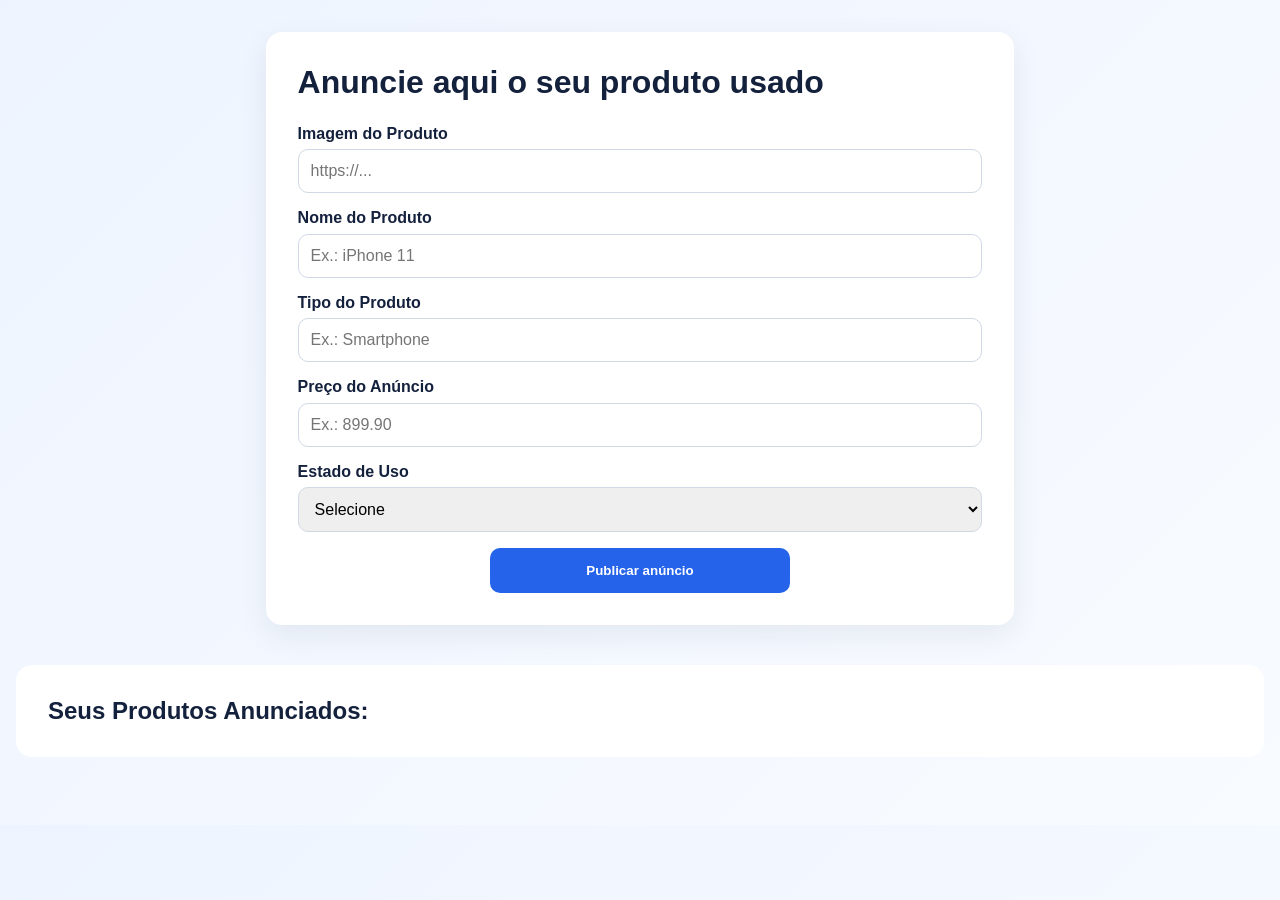
==== admin.html @ a4ddb212 "adicionando pagina de admin e nav para navegação" ====
<!DOCTYPE html>
<html lang="pt-BR">
<head>
    <meta charset="UTF-8">
    <meta name="viewport" content="width=device-width, initial-scale=1.0">
    <title>Marketplace de Eletrônicos Usados</title>
    <link rel="stylesheet" href="css/style.css">
    <script src="js/app.js" defer type="module"></script>
</head>
<body>
    <main id="app">
        <!--os elementos serão gerados aqui dinamicamente pelo javascript--->
        <div class="container-form">
            <h1>Anuncie aqui o seu produto usado</h1>
            <form id="formAnuncio" class="formulario" action="POST">
                <label class="campo">
                    <span>Imagem do Produto</span>
                    <input type="url" name="imagem" placeholder="https://..." required>
                </label>
                <label class="campo">
                    <span>Nome do Produto</span>
                    <input type="text" name="nome" placeholder="Ex.: iPhone 11" required>
                </label>

                <label class="campo">
                    <span>Tipo do Produto</span>
                    <input type="text" name="tipo" placeholder="Ex.: Smartphone" required>
                </label>

                <label class="campo">
                    <span>Preço do Anúncio</span>
                    <input type="number" name="preco" step="0.01" min="0" placeholder="Ex.: 899.90" required>
                </label>


                <label class="campo">
                    <span>Estado de Uso</span>
                    <select name="estado" required>
                        <option value="">Selecione</option>
                        <option value="Novo">Novo</option>
                        <option value="Seminovo">Seminovo</option>
                        <option value="Usado">Usado</option>
                        <option value="Com defeitos">Com defeitos</option>
                    </select>
                </label>

                <div id="container-button">
                    <button type="submit" class="botao-submit">Publicar anúncio</button>
                </div>
            </form>
        </div>
        <div class="produtos-anunciados">

            <h2>Seus Produtos Anunciados:</h2>

            <div class="template-produto">
 <!---os cards dos produtos serão exibidos aqui dinamicamente pelo javascript-->
                </div>
            </div>
    </main>
</body>
</html>
---- css/style.css ----
* {
    box-sizing: border-box;
    padding: 0;
    margin: 0;
}

body {
    font-family: Arial, sans-serif;
    background: linear-gradient(135deg, #eef4ff, #f8fbff);
    color: #14213d;
}

main {
    width: 100%;;
    padding: 2rem 1rem 3rem;
    display: flex;
    justify-content: center;
    align-items: center;
    flex-direction: column;
    gap: 40px;
}

.container-form {
    background: white;
    padding: 2rem;
    border-radius: 16px;
    box-shadow: 0 10px 30px rgba(20, 33, 61, 0.08);
    width: 60%;
    justify-content: center;
}

h1 {
    margin-bottom: 1.5rem;
}

.formulario {
    display: grid;
    gap: 1rem;
}

.campo {
    display: flex;
    flex-direction: column;
    gap: 0.4rem;
    font-weight: 600;
}

.campo input,
.campo select {
    padding: 0.75rem;
    border: 1px solid #d0d9e6;
    border-radius: 10px;
    font-size: 1rem;
}
#container-button {
    display: flex;
    width: 100%;
    justify-content: center;
}
.botao-submit {
    border-radius: 10px;
    border: none;
    background: #2563eb;
    color: white;
    width: 300px;
    padding: 15px;
    cursor: pointer;
    font-weight: 700;
    transition: transform .2s;
}
.botao-submit:hover {
    transform: scale(1.1);
}
h2 {
    text-align: center;
    margin-bottom: 20px;
    display: flex;
    gap: 30px;
    background: white;
    padding: 2rem;
    border-radius: 16px;
}

.produtos-anunciados {
    display: flex;
    justify-content: center;
    flex-direction: column;
    width: 100%;
}
.template-produto {
   display: flex;
   flex-wrap: wrap;
   gap: 20px;
   width: 100%;
   justify-content: center;
}

.card-produto {
    background: white;
    padding: 2rem;
    border-radius: 16px;
    box-shadow: 0 10px 30px rgba(20, 33, 61, 0.08);
    max-width: 320px;
    width: 100%;
    display: flex;
    justify-content: center;
    flex-direction: column;
    gap: 10px;
}

.img-card {
    border-radius: 10px;
}

.layout-botoes {
    display: flex;
    gap: 20px;
    width: 100%;
    justify-content: center;
}
.style-button {
    border-radius: 10px;
    border: none;
    background: #2563eb;
    color: white;
    padding: 5px;
    cursor: pointer;
    font-weight: 700;
    width: 150px;
    height: 45px;
    transition: transform .2s;
}

.style-button:hover {
    transform: scale(1.1);
}

.template-produto-cliente {
   display: flex;
   flex-wrap: wrap;
   gap: 20px;
   width: 100%;
   justify-content: center;
}

header {
    display: flex;
    width: 100%;
    justify-content: center;
    align-items: center;
    margin-top: 15px;
}

nav {
    display: flex;
    justify-content: center;
    align-items: center;
    text-decoration: none;
}

ul {
    display: flex;
    gap: 30px;
    background: white;
    padding: 2rem;
    border-radius: 16px;
}

li {
    text-decoration: none;
    list-style-type: none;
    background-color: #eff6ff;
    border-radius: 10px;
    padding: 20px;
    transition: transform .2s;
}

li:hover {
     box-shadow: 0 10px 30px rgba(62, 119, 241, 0.08);
     transform: scale(1.1);
}

a {
    text-decoration: none;
    color: #2563eb;
    font-family: Arial, Helvetica, sans-serif;
}
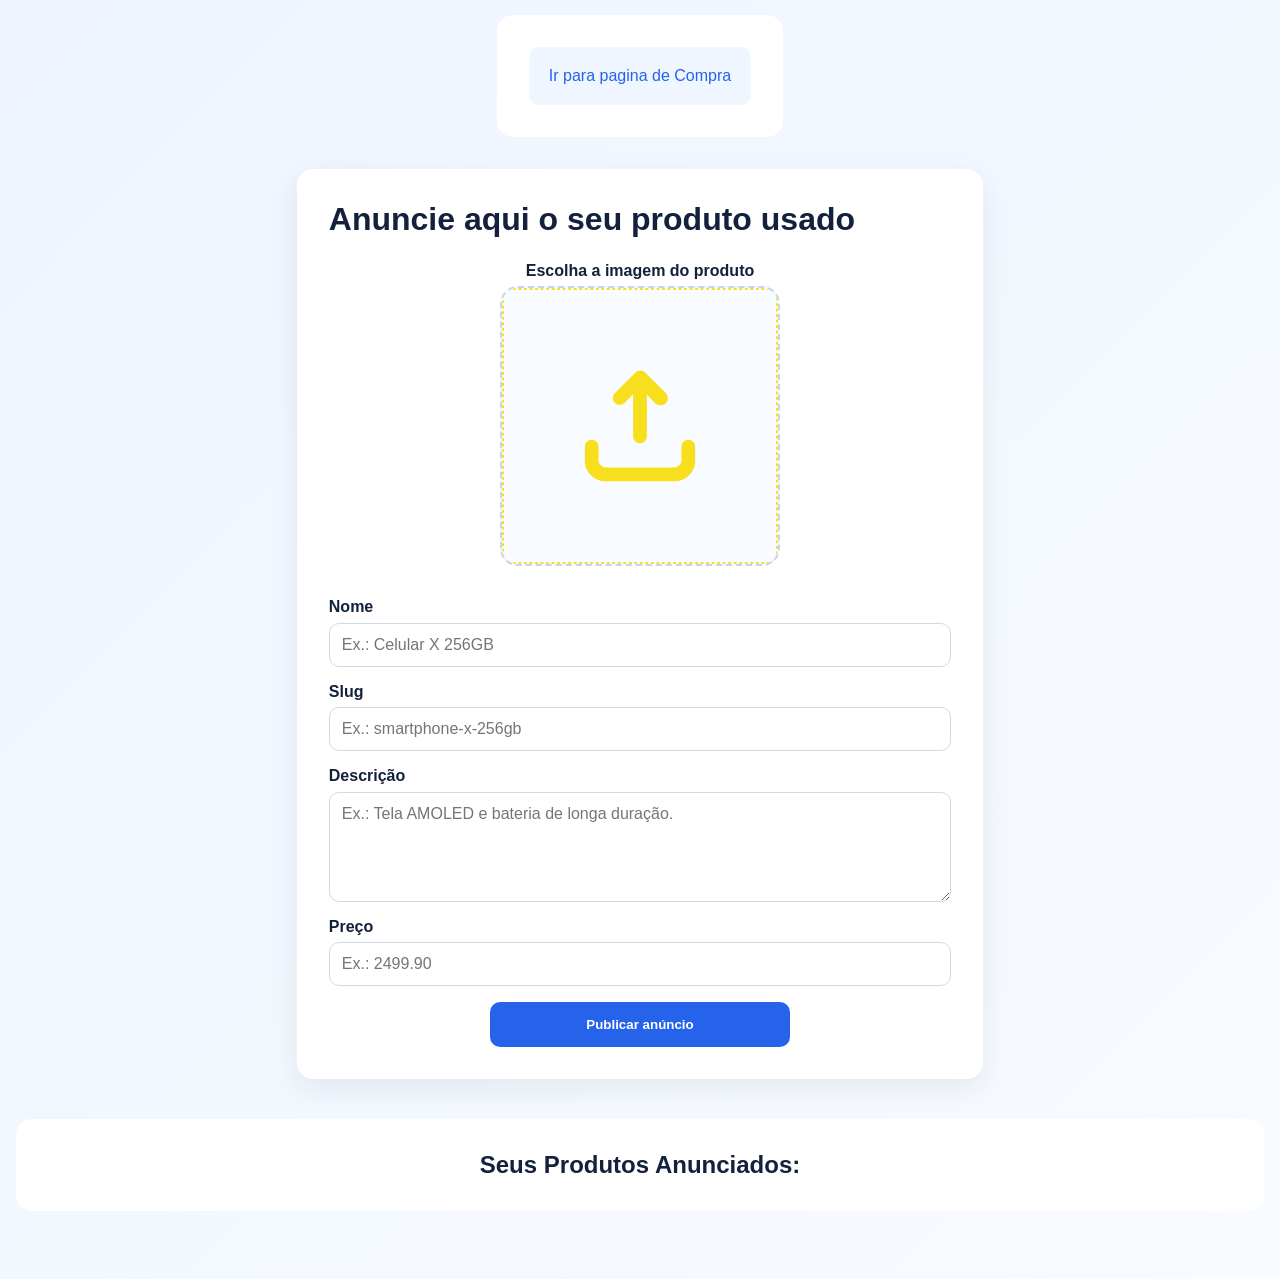
==== commit dab0116e: "adicionando método post e login de administrador, aplicando responsividade nas paginas" ====
--- a/admin.html
+++ b/admin.html
@@ -6,42 +6,59 @@
     <title>Marketplace de Eletrônicos Usados</title>
     <link rel="stylesheet" href="css/style.css">
     <script src="js/app.js" defer type="module"></script>
+    <script src="js/preview.js" defer type="module"></script>
 </head>
 <body>
+    <header>
+        <nav>
+            <ul>
+                <li>
+                    <a href="index.html">Ir para pagina de Compra</a>
+                </li>
+            </ul>
+        </nav>
+    </header>
+
     <main id="app">
         <!--os elementos serão gerados aqui dinamicamente pelo javascript--->
         <div class="container-form">
             <h1>Anuncie aqui o seu produto usado</h1>
             <form id="formAnuncio" class="formulario" action="POST">
                 <label class="campo">
-                    <span>Imagem do Produto</span>
-                    <input type="url" name="imagem" placeholder="https://..." required>
+                    <span id="title-img">Escolha a imagem do produto</span>
+                    <div class="preview-container">
+                        <input
+                            id="preview-input"
+                            class="preview-input"
+                            type="file"
+                            accept="image/*"
+                        />
+                        <label class="preview-label" for="preview-input"></label>
+                        <img
+                            id="preview-image"
+                            class="preview-image"
+                            src="img/upload-icon (1).svg"
+                        />
+                    </div>
                 </label>
                 <label class="campo">
-                    <span>Nome do Produto</span>
-                    <input type="text" name="nome" placeholder="Ex.: iPhone 11" required>
+                    <span>Nome</span>
+                    <input type="text" name="nome" placeholder="Ex.: Celular X 256GB" required>
                 </label>
 
                 <label class="campo">
-                    <span>Tipo do Produto</span>
-                    <input type="text" name="tipo" placeholder="Ex.: Smartphone" required>
+                    <span>Slug</span>
+                    <input type="text" name="slug" placeholder="Ex.: smartphone-x-256gb" required>
                 </label>
 
                 <label class="campo">
-                    <span>Preço do Anúncio</span>
-                    <input type="number" name="preco" step="0.01" min="0" placeholder="Ex.: 899.90" required>
+                    <span>Descrição</span>
+                    <textarea name="descricao" rows="4" placeholder="Ex.: Tela AMOLED e bateria de longa duração." required></textarea>
                 </label>
 
-
                 <label class="campo">
-                    <span>Estado de Uso</span>
-                    <select name="estado" required>
-                        <option value="">Selecione</option>
-                        <option value="Novo">Novo</option>
-                        <option value="Seminovo">Seminovo</option>
-                        <option value="Usado">Usado</option>
-                        <option value="Com defeitos">Com defeitos</option>
-                    </select>
+                    <span>Preço</span>
+                    <input type="number" name="preco" step="0.01" min="0" placeholder="Ex.: 2499.90" required>
                 </label>
 
                 <div id="container-button">
@@ -51,7 +68,7 @@
         </div>
         <div class="produtos-anunciados">
 
-            <h2>Seus Produtos Anunciados:</h2>
+            <h2 id="h2-admin">Seus Produtos Anunciados:</h2>
 
             <div class="template-produto">
  <!---os cards dos produtos serão exibidos aqui dinamicamente pelo javascript-->
--- a/css/style.css
+++ b/css/style.css
@@ -11,7 +11,7 @@
 }
 
 main {
-    width: 100%;;
+    width: 100%;
     padding: 2rem 1rem 3rem;
     display: flex;
     justify-content: center;
@@ -20,6 +20,14 @@
     gap: 40px;
 }
 
+body.login-page {
+    min-height: 90vh;
+    display: flex;
+    justify-content: center;
+    align-items: center;
+    padding: 2rem 1rem;
+}
+
 .container-form {
     background: white;
     padding: 2rem;
@@ -46,12 +54,62 @@
 }
 
 .campo input,
-.campo select {
+.campo select,
+.campo textarea {
     padding: 0.75rem;
     border: 1px solid #d0d9e6;
     border-radius: 10px;
     font-size: 1rem;
-}
+    font-family: inherit;
+}
+
+.campo textarea {
+    resize: vertical;
+    min-height: 110px;
+}
+
+.preview-container {
+    position: relative;
+    max-width: 280px;
+    aspect-ratio: 1 / 1;
+    margin: 0 auto 1rem;
+    border: 2px dashed #c8d5e8;
+    border-radius: 18px;
+    background: linear-gradient(135deg, #f8fbff, #eef4ff);
+    overflow: hidden;
+    box-shadow: inset 0 0 0 1px rgba(37, 99, 235, 0.06);
+    transition: transform 0.2s ease, border-color 0.2s ease;
+}
+
+.preview-container:hover {
+    transform: translateY(-2px);
+    border-color: #2563eb;
+}
+
+.preview-input {
+    position: absolute;
+    inset: 0;
+    width: 100%;
+    height: 100%;
+    opacity: 0;
+    cursor: pointer;
+    z-index: 2;
+}
+
+.preview-label {
+    position: absolute;
+    inset: 0;
+    z-index: 1;
+}
+
+.preview-image {
+    width: 100%;
+    height: 100%;
+    display: block;
+    object-fit: cover;
+    background-color: #f8fbff;
+}
+
 #container-button {
     display: flex;
     width: 100%;
@@ -71,10 +129,9 @@
 .botao-submit:hover {
     transform: scale(1.1);
 }
-h2 {
+#h2-clientes {
     text-align: center;
     margin-bottom: 20px;
-    display: flex;
     gap: 30px;
     background: white;
     padding: 2rem;
@@ -184,4 +241,87 @@
     text-decoration: none;
     color: #2563eb;
     font-family: Arial, Helvetica, sans-serif;
+}
+
+#h2-admin {
+    text-align: center;
+    margin-bottom: 20px;
+    background: white;
+    padding: 2rem;
+    border-radius: 16px;
+}
+
+#title-img {
+    text-align: center;
+}
+
+#button-admin {
+    background-color: transparent;
+    border: none;
+    color: #2563eb;
+    font-family: Arial, Helvetica, sans-serif;
+    cursor: pointer;
+    font-weight: bolder;
+    font-size: 1rem;
+}
+
+@media (max-width: 768px) {
+    main {
+        padding: 1.25rem 0.75rem 2rem;
+    }
+
+    .container-form {
+        width: 100%;
+        padding: 1.25rem;
+    }
+
+    .botao-submit {
+        width: 100%;
+    }
+
+    ul {
+        flex-direction: column;
+        gap: 1rem;
+        padding: 1rem;
+        width: 100%;
+    }
+
+    li {
+        padding: 0.9rem;
+        text-align: center;
+    }
+
+    .card-produto {
+        max-width: 100%;
+        padding: 1.25rem;
+    }
+
+    .layout-botoes {
+        flex-direction: column;
+        gap: 0.75rem;
+    }
+
+    .style-button {
+        width: 100%;
+    }
+}
+
+@media (min-width: 769px) and (max-width: 1024px) {
+    .container-form {
+        width: 80%;
+    }
+
+    .card-produto {
+        max-width: 280px;
+    }
+}
+
+@media (min-width: 1025px) {
+    .container-form {
+        width: 55%;
+    }
+
+    .card-produto {
+        max-width: 320px;
+    }
 }
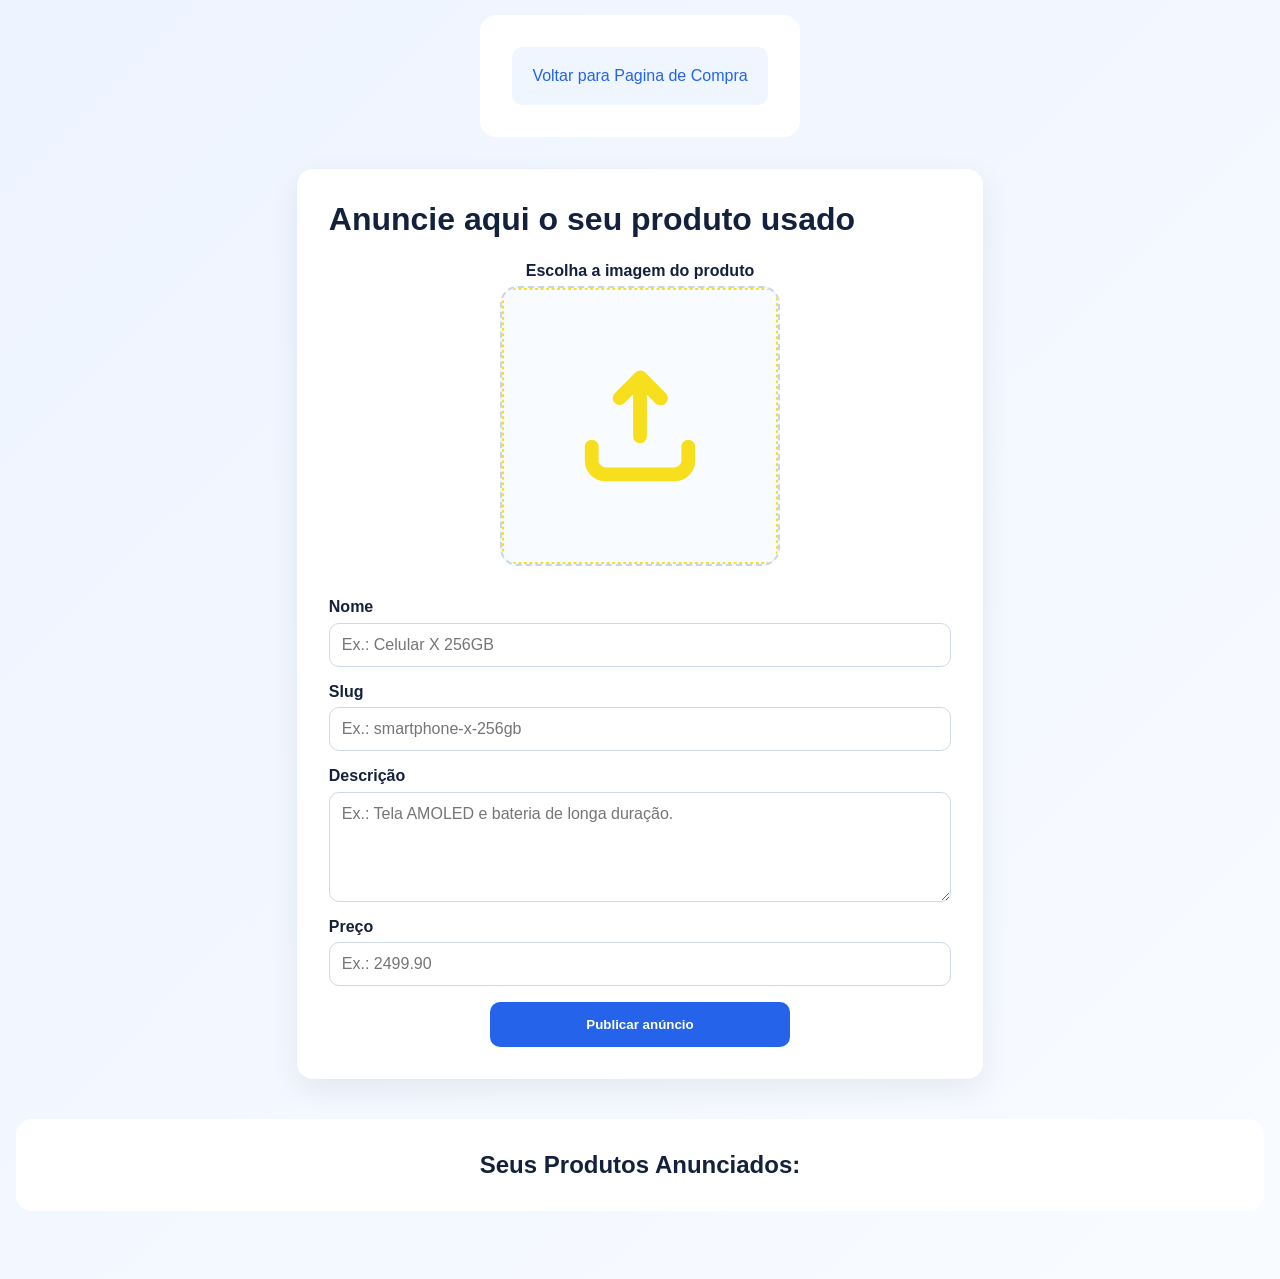
==== commit f23a5cfd: "adicionando requisição de excluir e editar anunciado" ====
--- a/admin.html
+++ b/admin.html
@@ -13,7 +13,7 @@
         <nav>
             <ul>
                 <li>
-                    <a href="index.html">Ir para pagina de Compra</a>
+                    <a href="index.html">Voltar para Pagina de Compra</a>
                 </li>
             </ul>
         </nav>
@@ -62,7 +62,7 @@
                 </label>
 
                 <div id="container-button">
-                    <button type="submit" class="botao-submit">Publicar anúncio</button>
+                    <button type="submit" class="botao-submit" id="submit-button">Publicar anúncio</button>
                 </div>
             </form>
         </div>
--- a/css/style.css
+++ b/css/style.css
@@ -192,6 +192,23 @@
     transform: scale(1.1);
 }
 
+.btn-delete {
+    border-radius: 10px;
+    border: none;
+    background: #2563eb;
+    color: white;
+    padding: 5px;
+    cursor: pointer;
+    font-weight: 700;
+    width: 150px;
+    height: 45px;
+    transition: transform .2s;
+}
+
+.btn-delete:hover {
+    transform: scale(1.1);
+}
+
 .template-produto-cliente {
    display: flex;
    flex-wrap: wrap;
